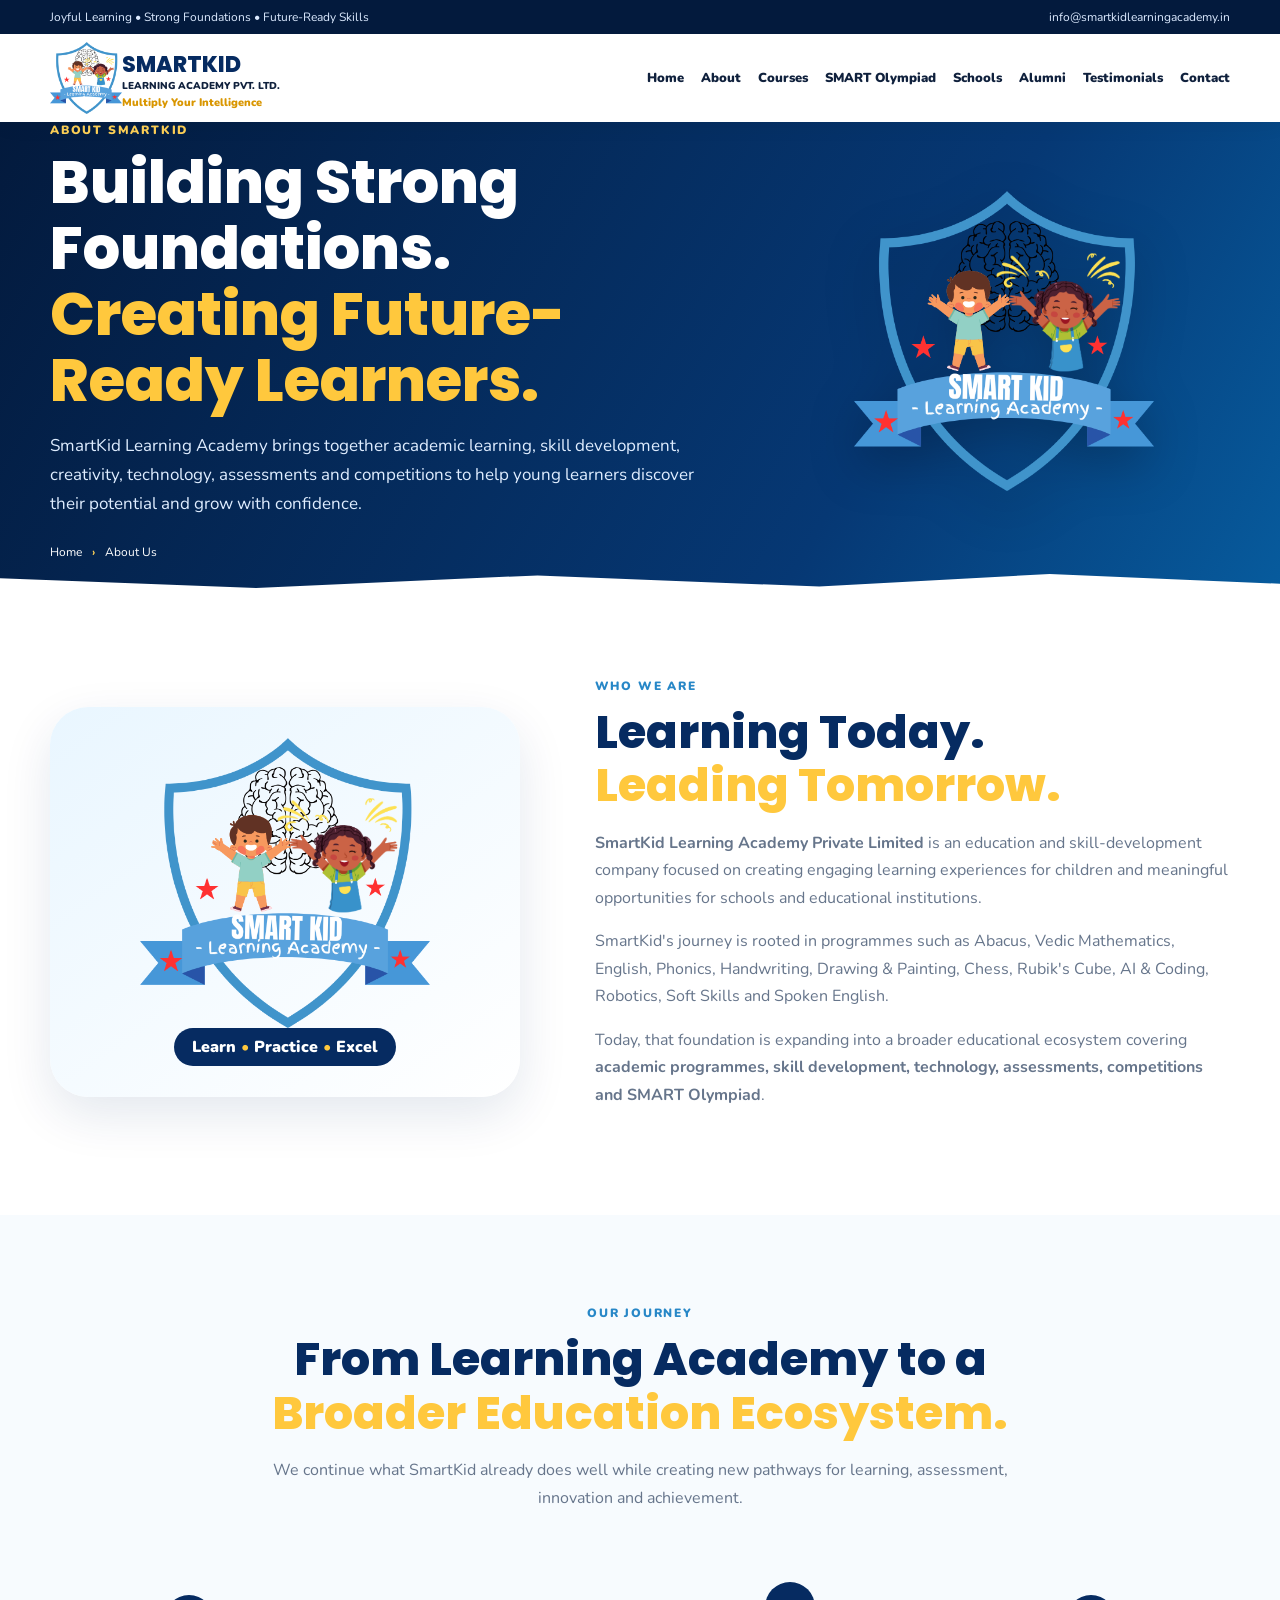
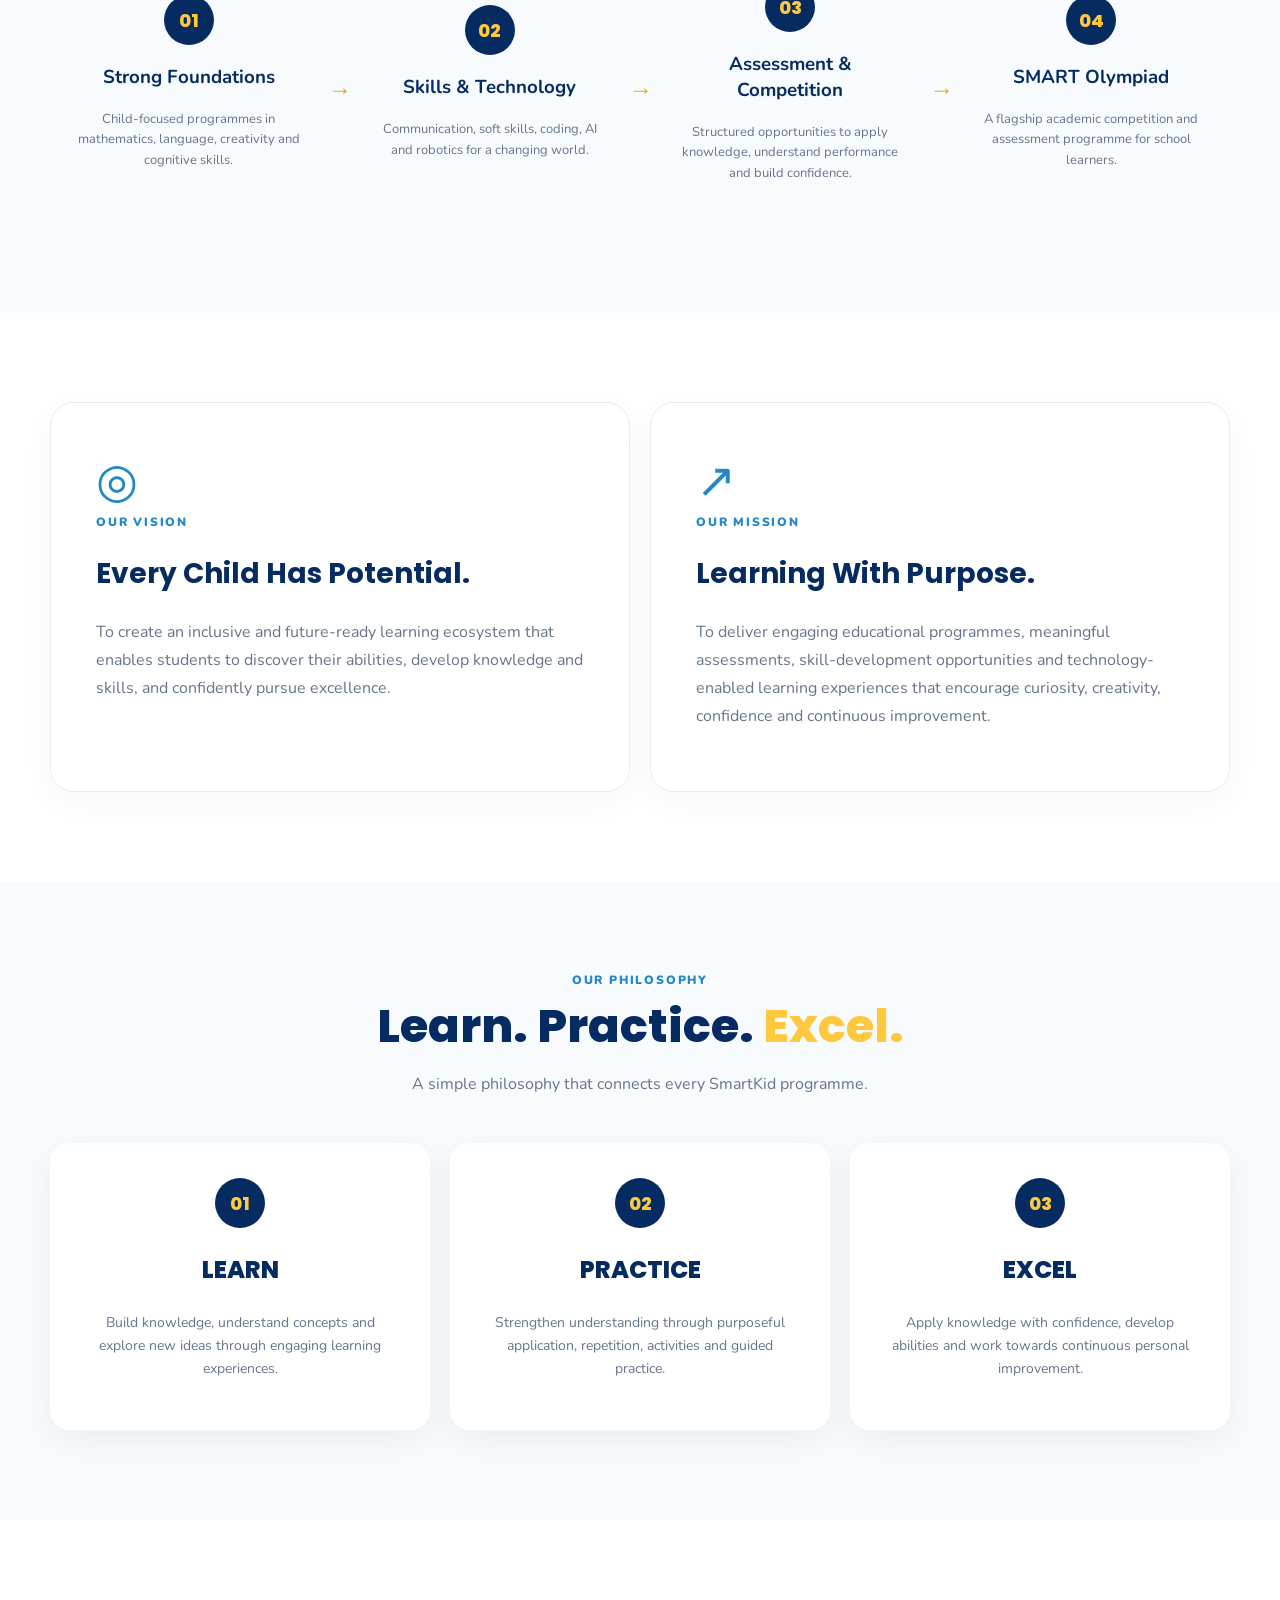
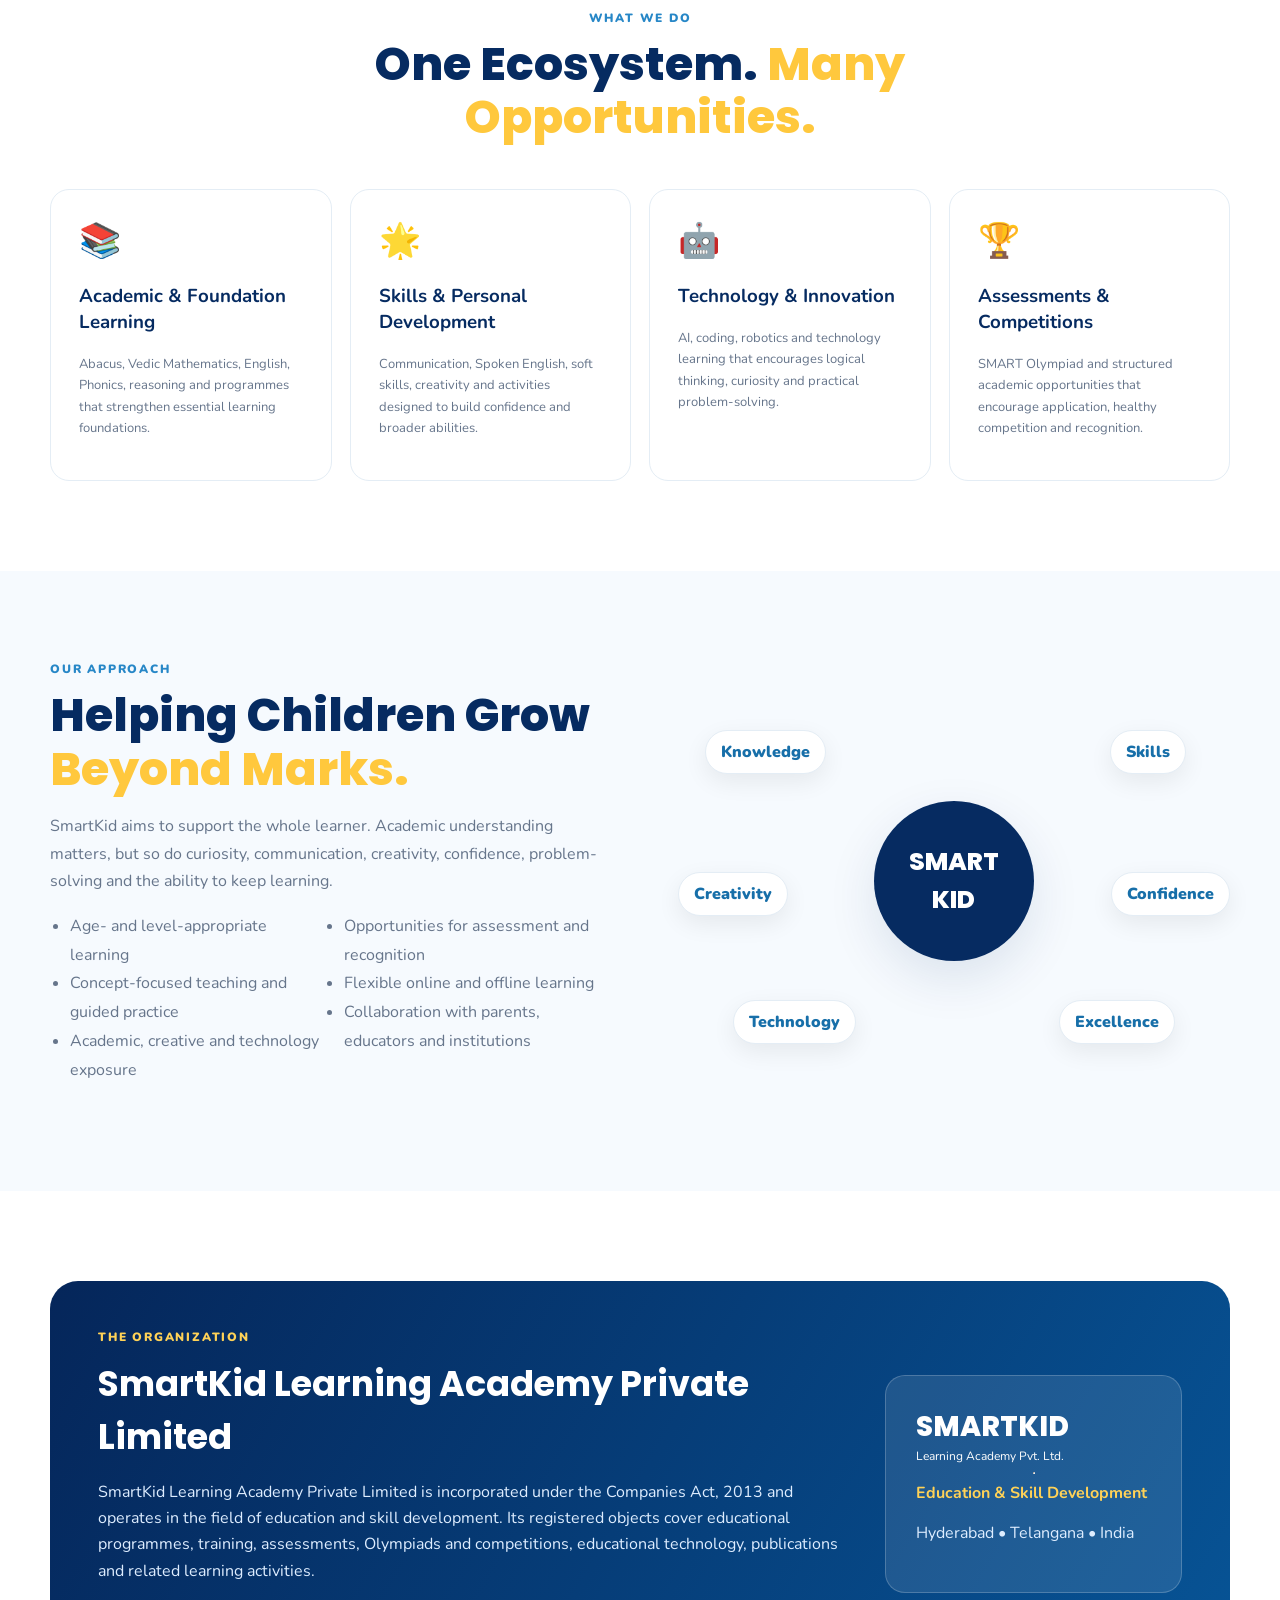
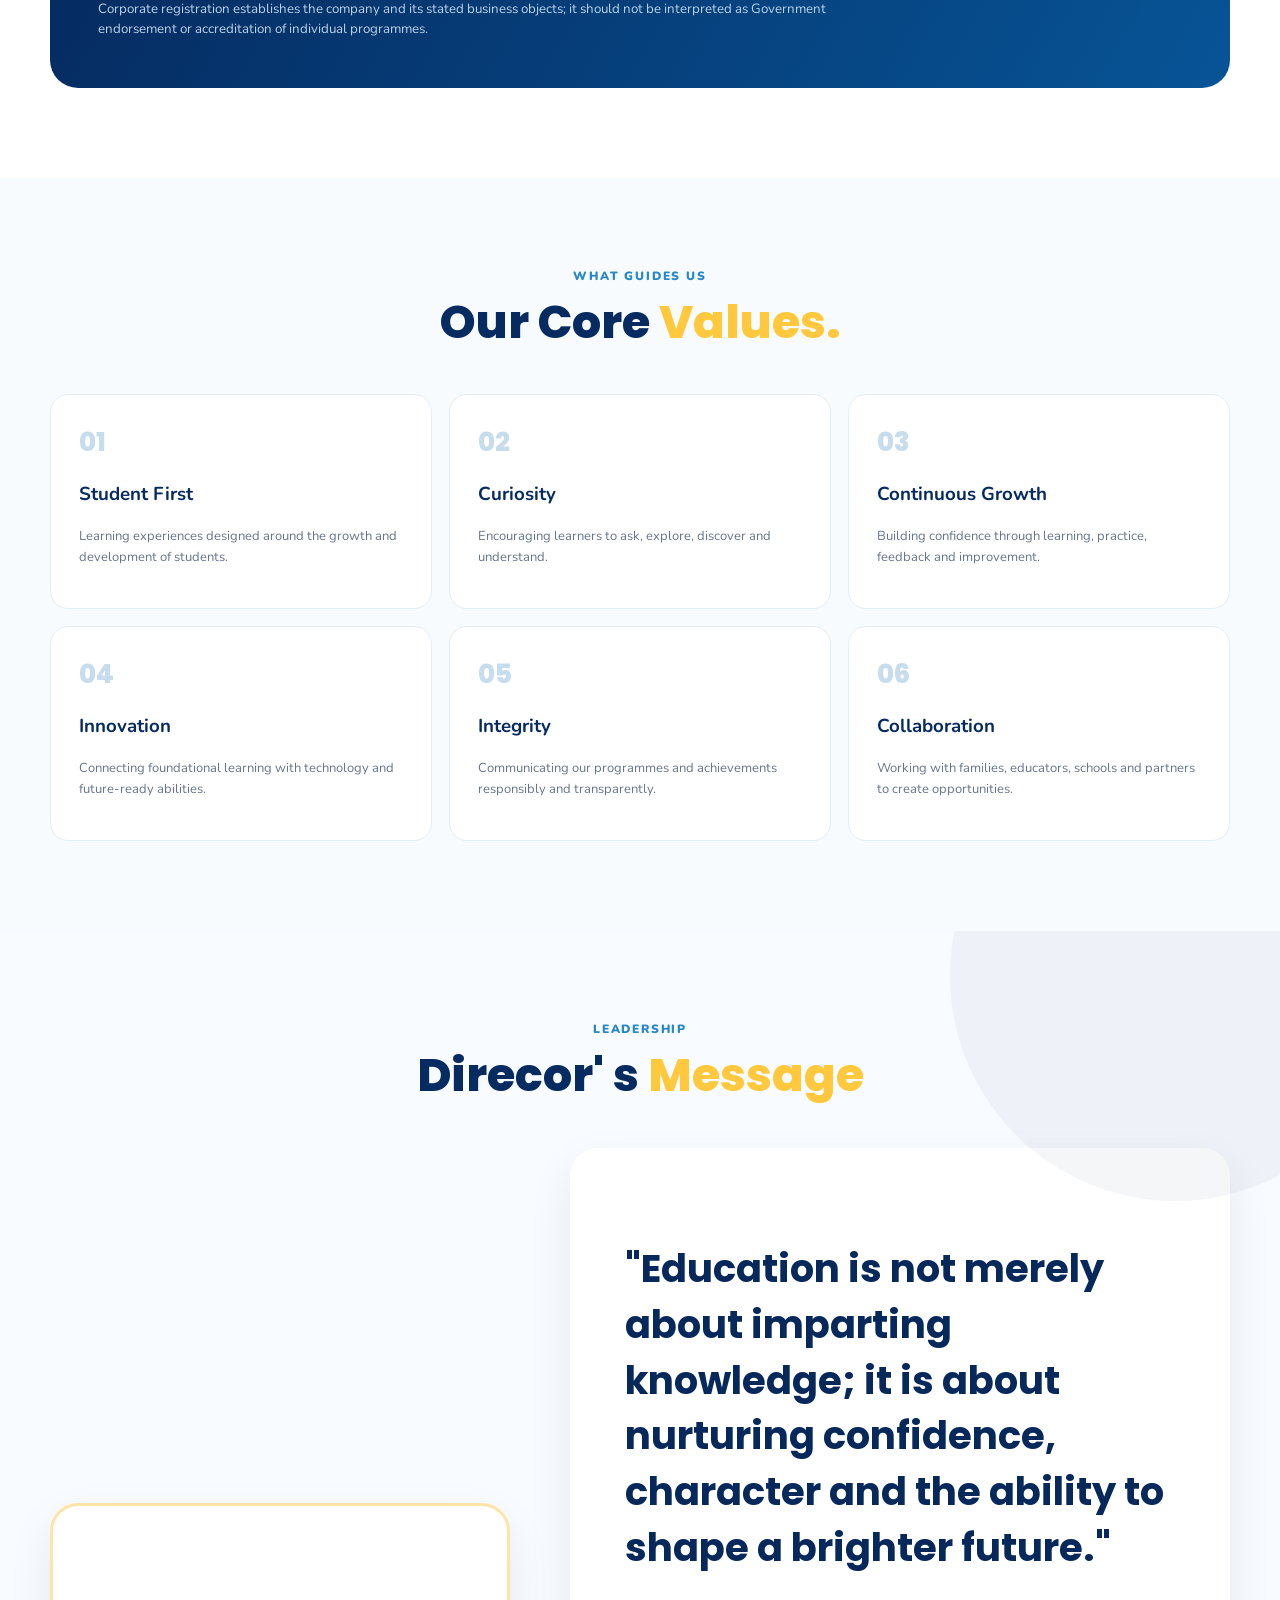
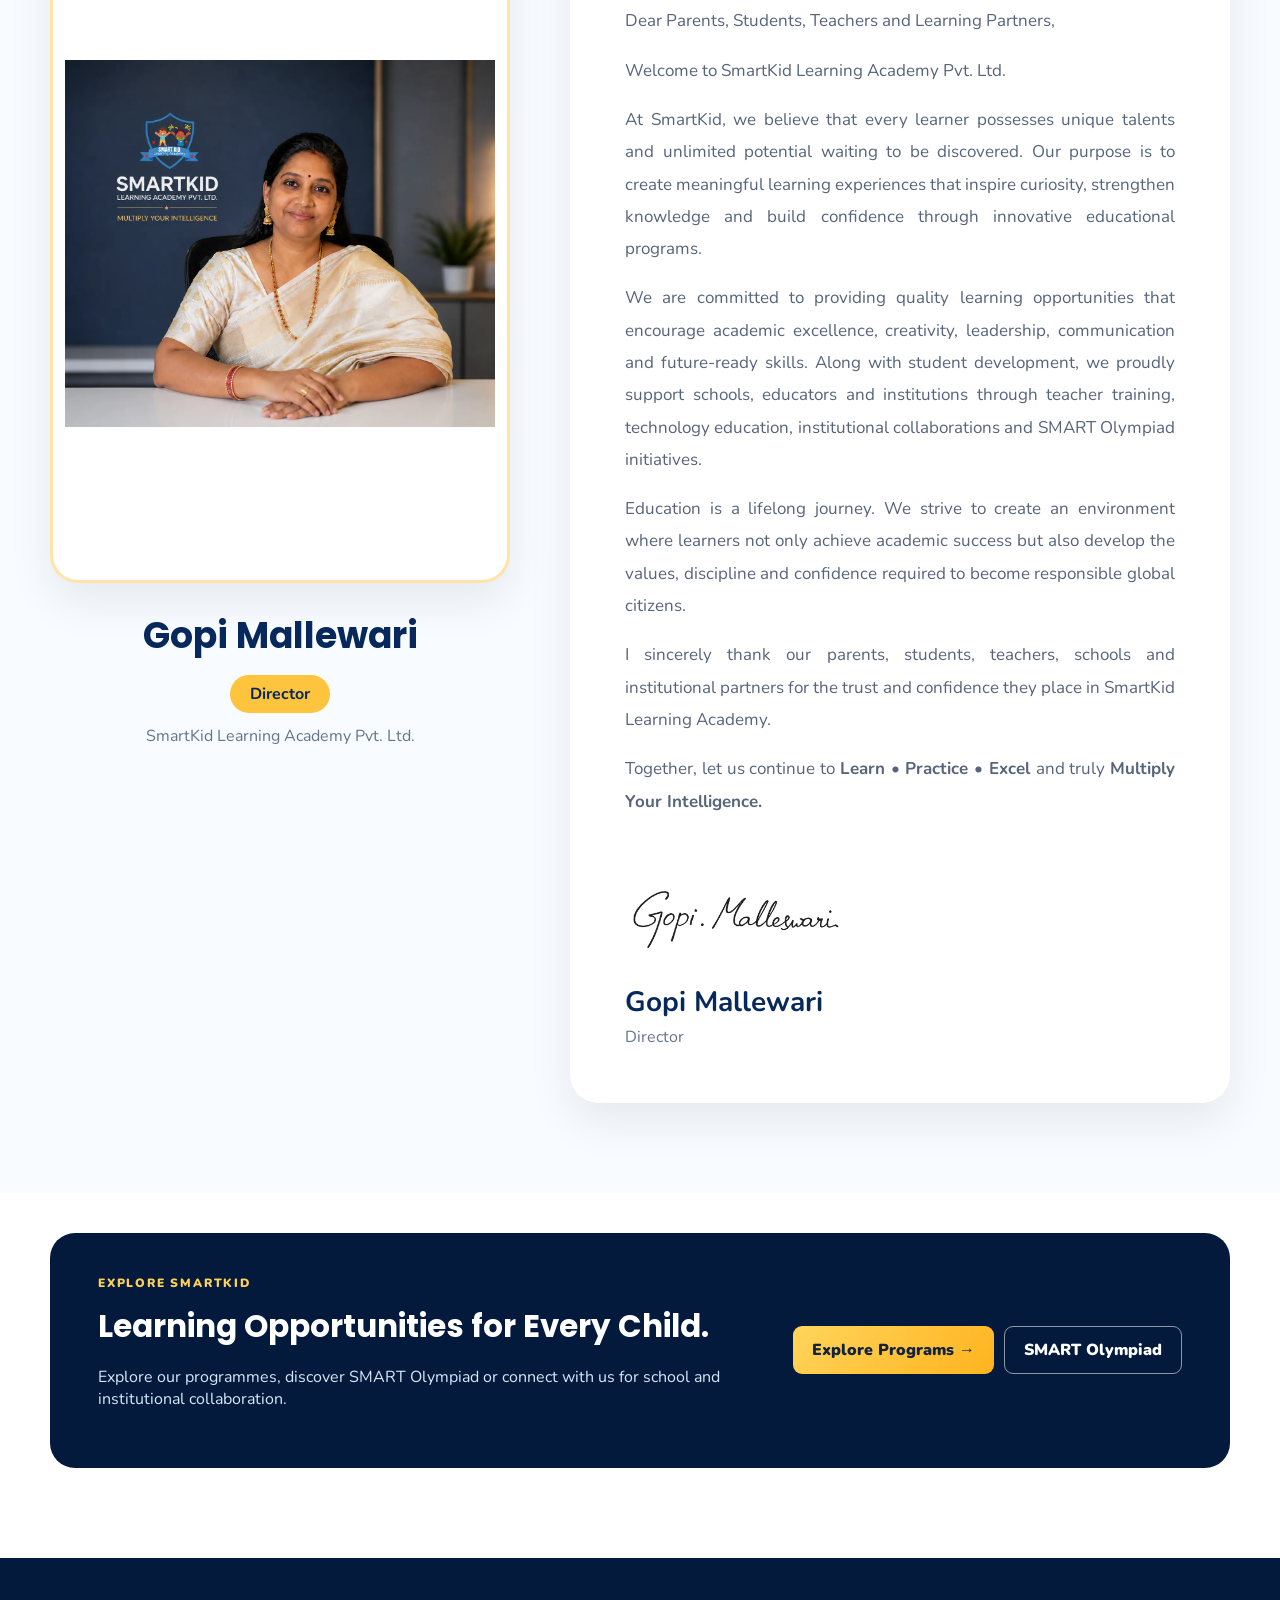
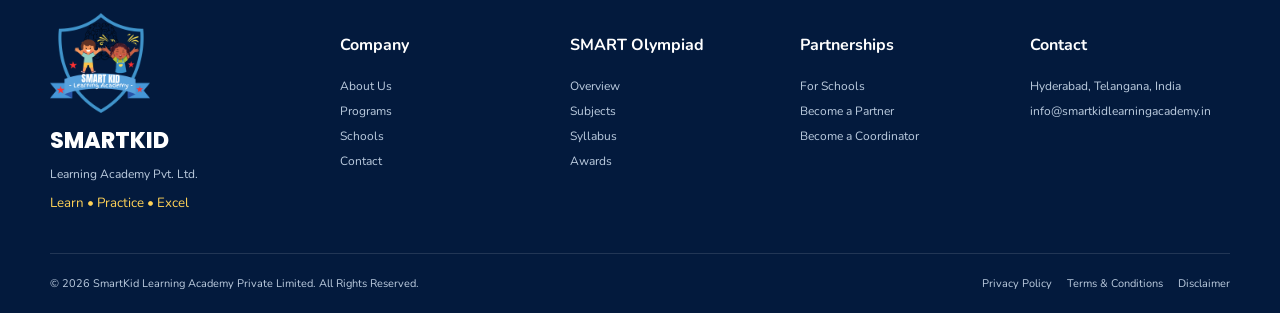
==== about.html @ 6c16cef6 "Initial website upload" ====
<!DOCTYPE html>
<html lang="en">

<head>
    <meta charset="UTF-8">
    <meta name="viewport" content="width=device-width,initial-scale=1.0">
    <meta name="description"
        content="About SmartKid Learning Academy Private Limited - education, skill development, technology, assessments and competitions.">
    <title>About Us | SmartKid Learning Academy</title>
    <link rel="preconnect" href="https://fonts.googleapis.com">
    <link rel="preconnect" href="https://fonts.gstatic.com" crossorigin>
    <link
        href="https://fonts.googleapis.com/css2?family=Nunito:wght@400;600;700;800;900&family=Poppins:wght@500;600;700;800&display=swap"
        rel="stylesheet">
    <link rel="stylesheet" href="about.css">
</head>

<body>
    <header>
        <div class="topbar">
            <div class="container top-inner"><span>Joyful Learning • Strong Foundations • Future-Ready Skills</span><a
                    href="mailto:info@smartkidlearningacademy.in">info@smartkidlearningacademy.in</a></div>
        </div>
        <nav class="container navbar">
            <a class="brand" href="index.html"><img src="assets/smartkid-logo.png" alt="SmartKid Learning Academy">
                <div><b>SMARTKID</b><span>Learning Academy Pvt. Ltd.</span><small>Multiply Your Intelligence</small></div>
            </a>
            <button class="menu" aria-label="Menu"><span></span><span></span><span></span></button>
            <div class="navbox">
                <!-- <div class="links"><a href="index.html">Home</a><a class="active" href="about.html">About</a><a
                        href="#">Courses</a><a href="#">SMART Olympiad</a><a href="#">Schools</a><a
                        href="#">Partners</a><a href="#">Resources</a><a href="#">Contact</a></div><a
                    class="btn outline" href="#">Book Free Demo</a>
            </div> -->
            <div class="links">
                    <a href="index.html">Home</a>
                    <a href="about.html">About</a> 
                    <a href="courses.html">Courses</a>
                    <a href="smart-olympiad.html">SMART Olympiad</a>
                    <a href="schools.html">Schools</a>
                    <a href="alumni.html">Alumni</a>
                    <a href="gallery-testimonials.html">Testimonials</a>
                    <a href="contact.html">Contact</a></div>
                    <!-- <a class="btn outline" href="#demo">Book Free Demo</a> -->
            </div>
        </nav>
    </header>

    <main>
        <section class="page-hero">
            <div class="container hero-grid">
                <div class="reveal">
                    <div class="kicker">ABOUT SMARTKID</div>
                    <h1>Building Strong Foundations.<br><span>Creating Future-Ready Learners.</span></h1>
                    <p>SmartKid Learning Academy brings together academic learning, skill development, creativity,
                        technology, assessments and competitions to help young learners discover their potential and
                        grow with confidence.</p>
                    <div class="crumb"><a href="index.html">Home</a><b>›</b><span>About Us</span></div>
                </div>
                <div class="hero-logo reveal"><img src="assets/smartkid-logo.png" alt="SmartKid Learning Academy logo">
                </div>
            </div>
            <div class="wave"></div>
        </section>

        <section class="section intro">
            <div class="container split">
                <div class="logo-stage reveal"><img src="assets/smartkid-logo.png" alt="">
                    <div class="motto">Learn <b>•</b> Practice <b>•</b> Excel</div>
                </div>
                <div class="copy reveal">
                    <div class="label">WHO WE ARE</div>
                    <h2>Learning Today.<br><span>Leading Tomorrow.</span></h2>
                    <p><strong>SmartKid Learning Academy Private Limited</strong> is an education and skill-development
                        company focused on creating engaging learning experiences for children and meaningful
                        opportunities for schools and educational institutions.</p>
                    <p>SmartKid's journey is rooted in programmes such as Abacus, Vedic Mathematics, English, Phonics,
                        Handwriting, Drawing & Painting, Chess, Rubik's Cube, AI & Coding, Robotics, Soft Skills and
                        Spoken English.</p>
                    <p>Today, that foundation is expanding into a broader educational ecosystem covering
                        <strong>academic programmes, skill development, technology, assessments, competitions and SMART
                            Olympiad</strong>.
                    </p>
                </div>
            </div>
        </section>

        <section class="section story">
            <div class="container">
                <div class="heading reveal">
                    <div class="label">OUR JOURNEY</div>
                    <h2>From Learning Academy to a <span>Broader Education Ecosystem.</span></h2>
                    <p>We continue what SmartKid already does well while creating new pathways for learning, assessment,
                        innovation and achievement.</p>
                </div>
                <div class="journey reveal">
                    <div><b>01</b>
                        <h3>Strong Foundations</h3>
                        <p>Child-focused programmes in mathematics, language, creativity and cognitive skills.</p>
                    </div><i>→</i>
                    <div><b>02</b>
                        <h3>Skills & Technology</h3>
                        <p>Communication, soft skills, coding, AI and robotics for a changing world.</p>
                    </div><i>→</i>
                    <div><b>03</b>
                        <h3>Assessment & Competition</h3>
                        <p>Structured opportunities to apply knowledge, understand performance and build confidence.</p>
                    </div><i>→</i>
                    <div><b>04</b>
                        <h3>SMART Olympiad</h3>
                        <p>A flagship academic competition and assessment programme for school learners.</p>
                    </div>
                </div>
            </div>
        </section>

        <section class="section vision">
            <div class="container vision-grid">
                <article class="reveal">
                    <div class="bigicon">◎</div>
                    <div class="label">OUR VISION</div>
                    <h2>Every Child Has Potential.</h2>
                    <p>To create an inclusive and future-ready learning ecosystem that enables students to discover
                        their abilities, develop knowledge and skills, and confidently pursue excellence.</p>
                </article>
                <article class="reveal">
                    <div class="bigicon">↗</div>
                    <div class="label">OUR MISSION</div>
                    <h2>Learning With Purpose.</h2>
                    <p>To deliver engaging educational programmes, meaningful assessments, skill-development
                        opportunities and technology-enabled learning experiences that encourage curiosity, creativity,
                        confidence and continuous improvement.</p>
                </article>
            </div>
        </section>

        <section class="section philosophy">
            <div class="container">
                <div class="heading reveal">
                    <div class="label">OUR PHILOSOPHY</div>
                    <h2>Learn. Practice. <span>Excel.</span></h2>
                    <p>A simple philosophy that connects every SmartKid programme.</p>
                </div>
                <div class="philo-grid">
                    <article class="reveal">
                        <div>01</div>
                        <h3>LEARN</h3>
                        <p>Build knowledge, understand concepts and explore new ideas through engaging learning
                            experiences.</p>
                    </article>
                    <article class="reveal">
                        <div>02</div>
                        <h3>PRACTICE</h3>
                        <p>Strengthen understanding through purposeful application, repetition, activities and guided
                            practice.</p>
                    </article>
                    <article class="reveal">
                        <div>03</div>
                        <h3>EXCEL</h3>
                        <p>Apply knowledge with confidence, develop abilities and work towards continuous personal
                            improvement.</p>
                    </article>
                </div>
            </div>
        </section>

        <section class="section what">
            <div class="container">
                <div class="heading reveal">
                    <div class="label">WHAT WE DO</div>
                    <h2>One Ecosystem. <span>Many Opportunities.</span></h2>
                </div>
                <div class="what-grid">
                    <article class="reveal"><span>📚</span>
                        <h3>Academic & Foundation Learning</h3>
                        <p>Abacus, Vedic Mathematics, English, Phonics, reasoning and programmes that strengthen
                            essential learning foundations.</p>
                    </article>
                    <article class="reveal"><span>🌟</span>
                        <h3>Skills & Personal Development</h3>
                        <p>Communication, Spoken English, soft skills, creativity and activities designed to build
                            confidence and broader abilities.</p>
                    </article>
                    <article class="reveal"><span>🤖</span>
                        <h3>Technology & Innovation</h3>
                        <p>AI, coding, robotics and technology learning that encourages logical thinking, curiosity and
                            practical problem-solving.</p>
                    </article>
                    <article class="reveal"><span>🏆</span>
                        <h3>Assessments & Competitions</h3>
                        <p>SMART Olympiad and structured academic opportunities that encourage application, healthy
                            competition and recognition.</p>
                    </article>
                </div>
            </div>
        </section>

        <section class="section approach">
            <div class="container approach-grid">
                <div class="reveal">
                    <div class="label">OUR APPROACH</div>
                    <h2>Helping Children Grow <span>Beyond Marks.</span></h2>
                    <p>SmartKid aims to support the whole learner. Academic understanding matters, but so do curiosity,
                        communication, creativity, confidence, problem-solving and the ability to keep learning.</p>
                    <ul>
                        <li>Age- and level-appropriate learning</li>
                        <li>Concept-focused teaching and guided practice</li>
                        <li>Academic, creative and technology exposure</li>
                        <li>Opportunities for assessment and recognition</li>
                        <li>Flexible online and offline learning</li>
                        <li>Collaboration with parents, educators and institutions</li>
                    </ul>
                </div>
                <div class="approach-art reveal">
                    <div class="center-circle">SMART<br>KID</div><span class="a1">Knowledge</span><span
                        class="a2">Skills</span><span class="a3">Creativity</span><span
                        class="a4">Confidence</span><span class="a5">Technology</span><span class="a6">Excellence</span>
                </div>
            </div>
        </section>

        <section class="section company">
            <div class="container company-box reveal">
                <div>
                    <div class="label yellow">THE ORGANIZATION</div>
                    <h2>SmartKid Learning Academy Private Limited</h2>
                    <p>SmartKid Learning Academy Private Limited is incorporated under the Companies Act, 2013 and
                        operates in the field of education and skill development. Its registered objects cover
                        educational programmes, training, assessments, Olympiads and competitions, educational
                        technology, publications and related learning activities.</p><small>Corporate registration
                        establishes the company and its stated business objects; it should not be interpreted as
                        Government endorsement or accreditation of individual programmes.</small>
                </div>
                <div class="company-card"><b>SMARTKID</b><span>Learning Academy Pvt. Ltd.</span>
                    <hr><strong>Education & Skill Development</strong>
                    <p>Hyderabad • Telangana • India</p>
                </div>
            </div>
        </section>

        <section class="section values-section">
            <div class="container">
                <div class="heading reveal">
                    <div class="label">WHAT GUIDES US</div>
                    <h2>Our Core <span>Values.</span></h2>
                </div>
                <div class="value-grid">
                    <div class="reveal"><b>01</b>
                        <h3>Student First</h3>
                        <p>Learning experiences designed around the growth and development of students.</p>
                    </div>
                    <div class="reveal"><b>02</b>
                        <h3>Curiosity</h3>
                        <p>Encouraging learners to ask, explore, discover and understand.</p>
                    </div>
                    <div class="reveal"><b>03</b>
                        <h3>Continuous Growth</h3>
                        <p>Building confidence through learning, practice, feedback and improvement.</p>
                    </div>
                    <div class="reveal"><b>04</b>
                        <h3>Innovation</h3>
                        <p>Connecting foundational learning with technology and future-ready abilities.</p>
                    </div>
                    <div class="reveal"><b>05</b>
                        <h3>Integrity</h3>
                        <p>Communicating our programmes and achievements responsibly and transparently.</p>
                    </div>
                    <div class="reveal"><b>06</b>
                        <h3>Collaboration</h3>
                        <p>Working with families, educators, schools and partners to create opportunities.</p>
                    </div>
                </div>
            </div>
        </section>


        <section class="director-section">

        <div class="container">

            <!-- <div class="section-heading">

                <span>LEADERSHIP</span>

                <h2>Director's Message</h2>

            </div> -->
                <div class="heading reveal">
                    <div class="label">LEADERSHIP</div>
                    <h2>Direcor' s <span>Message</span></h2>
                </div>

            <div class="director-wrapper">

                <!-- Left -->

                <div class="director-image">

                    <div class="image-card">

                        <img src="assets/director.webp" alt="Gopi Mallewari - Director">

                    </div>

                    <div class="director-info">

                        <h3>Gopi Mallewari</h3>

                        <span>Director</span>

                        <p>SmartKid Learning Academy Pvt. Ltd.</p>

                    </div>

                </div>

                <!-- Right -->

                <div class="director-message">

                    <i class="fa-solid fa-quote-left quote"></i>

                    <h3>

                        "Education is not merely about imparting knowledge; it is about nurturing confidence, character
                        and the ability to shape a brighter future."

                    </h3>

                    <p>

                        Dear Parents, Students, Teachers and Learning Partners,

                    </p>

                    <p>

                        Welcome to SmartKid Learning Academy Pvt. Ltd.

                    </p>

                    <p>

                        At SmartKid, we believe that every learner possesses unique
                        talents and unlimited potential waiting to be discovered.
                        Our purpose is to create meaningful learning experiences
                        that inspire curiosity, strengthen knowledge and build
                        confidence through innovative educational programs.

                    </p>

                    <p>

                        We are committed to providing quality learning opportunities
                        that encourage academic excellence, creativity, leadership,
                        communication and future-ready skills. Along with student
                        development, we proudly support schools, educators and
                        institutions through teacher training, technology education,
                        institutional collaborations and SMART Olympiad initiatives.

                    </p>

                    <p>

                        Education is a lifelong journey. We strive to create an
                        environment where learners not only achieve academic success
                        but also develop the values, discipline and confidence
                        required to become responsible global citizens.

                    </p>

                    <p>

                        I sincerely thank our parents, students, teachers, schools
                        and institutional partners for the trust and confidence they
                        place in SmartKid Learning Academy.

                    </p>

                    <p>

                        Together, let us continue to

                        <strong>

                            Learn • Practice • Excel

                        </strong>

                        and truly

                        <strong>

                            Multiply Your Intelligence.

                        </strong>

                    </p>

                    <div class="signature">

                        <img src="assets/director-signature.png" alt="Director Signature">

                    </div>

                    <h4>

                        Gopi Mallewari

                    </h4>

                    <span>

                        Director

                    </span>

                </div>

            </div>

        </div>

    </section>


        <section class="cta">
            <div class="container cta-box reveal">
                <div>
                    <div class="label yellow">EXPLORE SMARTKID</div>
                    <h2>Learning Opportunities for Every Child.</h2>
                    <p>Explore our programmes, discover SMART Olympiad or connect with us for school and institutional
                        collaboration.</p>
                </div>
                <div><a class="btn gold" href="#">Explore Programs →</a><a class="btn ghost" href="#">SMART Olympiad</a>
                </div>
            </div>
        </section>
    </main>

    <footer>
        <div class="container footer-grid">
            <div class="footbrand"><img src="assets/smartkid-logo.png" alt="">
                <h3>SMARTKID</h3>
                <p>Learning Academy Pvt. Ltd.</p><small>Learn • Practice • Excel</small>
            </div>
            <div>
                <h4>Company</h4><a href="about.html">About Us</a><a href="#">Programs</a><a href="#">Schools</a><a
                    href="#">Contact</a>
            </div>
            <div>
                <h4>SMART Olympiad</h4><a href="#">Overview</a><a href="#">Subjects</a><a href="#">Syllabus</a><a
                    href="#">Awards</a>
            </div>
            <div>
                <h4>Partnerships</h4><a href="#">For Schools</a><a href="#">Become a Partner</a><a href="#">Become a
                    Coordinator</a>
            </div>
            <div>
                <h4>Contact</h4>
                <p>Hyderabad, Telangana, India</p><a
                    href="mailto:info@smartkidlearningacademy.in">info@smartkidlearningacademy.in</a>
            </div>
        </div>
        <div class="container bottom">© 2026 SmartKid Learning Academy Private Limited. All Rights Reserved.<div><a
                    href="#">Privacy Policy</a><a href="#">Terms & Conditions</a><a href="#">Disclaimer</a></div>
        </div>
    </footer>
    <script src="about.js"></script>
</body>

</html>
---- about.css ----
:root {
    --navy: #062b61;
    --dark: #031a3d;
    --blue: #3296d5;
    --sky: #eef8ff;
    --gold: #ffc83d;
    --text: #10213d;
    --muted: #66758b;
    --line: #e4edf5;
    --shadow: 0 18px 50px rgba(6, 43, 97, .11)
}

* {
    box-sizing: border-box
}

html {
    scroll-behavior: smooth
}

body {
    margin: 0;
    font-family: Nunito, Arial, sans-serif;
    color: var(--text)
}

a {
    text-decoration: none;
    color: inherit
}

.container {
    width: min(1180px, calc(100% - 40px));
    margin: auto
}

.topbar {
    background: var(--dark);
    color: #dceaff;
    font-size: 12px
}

.top-inner {
    height: 34px;
    display: flex;
    justify-content: space-between;
    align-items: center
}

header {
    position: sticky;
    top: 0;
    z-index: 50;
    background: #fff;
    box-shadow: 0 3px 20px rgba(0, 0, 0, .06)
}

.navbar {
    height: 88px;
    display: flex;
    align-items: center;
    justify-content: space-between;
    gap: 18px
}

.brand {
    display: flex;
    align-items: center
}

.brand img {
    width: 72px;
    height: 72px;
    object-fit: contain
}

.brand>div {
    display: flex;
    flex-direction: column;
    line-height: 1
}

.brand b {
    font: 800 22px Poppins;
    color: var(--navy)
}

.brand span {
    font-size: 10px;
    font-weight: 900;
    text-transform: uppercase
}

.brand small {
    font-size: 11px;
    color: #d99600;
    font-weight: 900;
    margin-top: 6px
}

.navbox {
    display: flex;
    align-items: center;
    gap: 16px
}

.links {
    display: flex;
    gap: 17px
}

.links a {
    font-size: 13px;
    font-weight: 900
}

.links .active,
.links a:hover {
    color: #2486c7
}

.btn {
    display: inline-flex;
    padding: 12px 19px;
    border-radius: 9px;
    font-weight: 900;
    align-items: center;
    justify-content: center
}

.outline {
    border: 2px solid var(--navy);
    font-size: 12px;
    padding: 9px 14px
}

.gold {
    background: linear-gradient(135deg, #ffd55b, #ffb31e);
    color: #13233c
}

.ghost {
    border: 1px solid rgba(255, 255, 255, .55);
    color: #fff
}

.menu {
    display: none;
    background: none;
    border: 0
}

.menu span {
    display: block;
    width: 25px;
    height: 3px;
    background: var(--navy);
    margin: 4px
}

.page-hero {
    background: linear-gradient(120deg, #031a3d, #063874 68%, #075b9d);
    color: #fff;
    position: relative
}

.hero-grid {
    min-height: 430px;
    display: grid;
    grid-template-columns: 1.2fr .8fr;
    align-items: center;
    gap: 50px
}

.kicker,
.label {
    font-size: 12px;
    font-weight: 900;
    letter-spacing: 1.8px;
    color: #2787c7;
    margin-bottom: 12px
}

.kicker,
.yellow {
    color: #ffd257
}

.page-hero h1 {
    font: 800 clamp(39px, 5vw, 59px)/1.12 Poppins;
    margin: 0 0 18px
}

.page-hero h1 span,
.copy h2 span,
.heading h2 span,
.approach-grid h2 span {
    color: var(--gold)
}

.page-hero p {
    font-size: 17px;
    line-height: 1.7;
    color: #dfedff;
    max-width: 760px
}

.crumb {
    display: flex;
    gap: 10px;
    margin-top: 25px;
    font-size: 12px
}

.crumb b {
    color: #ffd257
}

.hero-logo {
    display: grid;
    place-items: center
}

.hero-logo img {
    width: 300px;
    filter: drop-shadow(0 15px 25px rgba(0, 0, 0, .25))
}

.wave {
    height: 28px;
    background: #fff;
    clip-path: polygon(0 65%, 20% 100%, 42% 55%, 64% 95%, 82% 50%, 100% 85%, 100% 100%, 0 100%)
}

.section {
    padding: 90px 0
}

.split {
    display: grid;
    grid-template-columns: .85fr 1.15fr;
    gap: 75px;
    align-items: center
}

.logo-stage {
    min-height: 390px;
    border-radius: 38px;
    background: linear-gradient(145deg, #e9f6ff, #fff);
    box-shadow: var(--shadow);
    display: flex;
    flex-direction: column;
    align-items: center;
    justify-content: center
}

.logo-stage img {
    width: 290px
}

.motto {
    background: var(--navy);
    color: #fff;
    border-radius: 30px;
    padding: 8px 18px;
    font-weight: 900
}

.motto b {
    color: var(--gold)
}

.copy h2,
.heading h2,
.approach-grid h2 {
    font: 800 clamp(32px, 4vw, 46px)/1.16 Poppins;
    color: var(--navy);
    margin: 0 0 17px
}

.copy p,
.heading p,
.approach-grid p {
    color: var(--muted);
    line-height: 1.72
}

.story,
.philosophy,
.values-section {
    background: #f7fbfe
}

.heading {
    text-align: center;
    max-width: 780px;
    margin: 0 auto 45px
}

.journey {
    display: grid;
    grid-template-columns: 1fr auto 1fr auto 1fr auto 1fr;
    align-items: center
}

.journey>div {
    text-align: center;
    padding: 25px
}

.journey b,
.philo-grid article>div {
    display: grid;
    place-items: center;
    width: 50px;
    height: 50px;
    border-radius: 50%;
    background: var(--navy);
    color: var(--gold);
    font: 800 18px Poppins;
    margin: auto
}

.journey h3 {
    color: var(--navy)
}

.journey p {
    font-size: 13px;
    line-height: 1.6;
    color: var(--muted)
}

.journey i {
    color: #e5ac1b;
    font-size: 24px
}

.vision-grid {
    display: grid;
    grid-template-columns: 1fr 1fr;
    gap: 20px
}

.vision article {
    padding: 45px;
    border: 1px solid var(--line);
    border-radius: 24px;
    box-shadow: 0 10px 35px rgba(0, 0, 0, .04)
}

.bigicon {
    font-size: 48px;
    color: #2388c9
}

.vision h2 {
    font: 700 28px Poppins;
    color: var(--navy)
}

.vision p {
    color: var(--muted);
    line-height: 1.75
}

.philo-grid {
    display: grid;
    grid-template-columns: repeat(3, 1fr);
    gap: 20px
}

.philo-grid article {
    text-align: center;
    background: #fff;
    padding: 35px;
    border-radius: 20px;
    box-shadow: 0 10px 35px rgba(0, 0, 0, .05)
}

.philo-grid h3 {
    font: 800 24px Poppins;
    color: var(--navy)
}

.philo-grid p {
    font-size: 14px;
    color: var(--muted);
    line-height: 1.65
}

.what-grid {
    display: grid;
    grid-template-columns: repeat(4, 1fr);
    gap: 18px
}

.what-grid article {
    padding: 28px;
    border: 1px solid var(--line);
    border-radius: 19px
}

.what-grid span {
    font-size: 34px
}

.what-grid h3 {
    color: var(--navy)
}

.what-grid p {
    font-size: 13px;
    line-height: 1.65;
    color: var(--muted)
}

.approach {
    background: #f6fafe
}

.approach-grid {
    display: grid;
    grid-template-columns: 1fr 1fr;
    gap: 75px;
    align-items: center
}

.approach-grid ul {
    columns: 2;
    padding-left: 20px;
    color: var(--muted);
    line-height: 1.8
}

.approach-art {
    height: 430px;
    position: relative
}

.center-circle {
    position: absolute;
    left: 50%;
    top: 50%;
    transform: translate(-50%, -50%);
    width: 160px;
    height: 160px;
    border-radius: 50%;
    background: var(--navy);
    color: #fff;
    display: grid;
    place-items: center;
    text-align: center;
    font: 800 25px Poppins;
    box-shadow: var(--shadow)
}

.approach-art span {
    position: absolute;
    background: #fff;
    border: 1px solid var(--line);
    box-shadow: 0 8px 25px rgba(0, 0, 0, .07);
    padding: 10px 15px;
    border-radius: 25px;
    font-weight: 900;
    color: #176fa9
}

.a1 {
    left: 5%;
    top: 15%
}

.a2 {
    right: 8%;
    top: 15%
}

.a3 {
    left: 0;
    top: 48%
}

.a4 {
    right: 0;
    top: 48%
}

.a5 {
    left: 10%;
    bottom: 12%
}

.a6 {
    right: 10%;
    bottom: 12%
}

.company-box {
    background: linear-gradient(120deg, #05265a, #075496);
    color: #fff;
    border-radius: 28px;
    padding: 48px;
    display: grid;
    grid-template-columns: 1fr .4fr;
    gap: 45px;
    align-items: center
}

.company-box h2 {
    font: 700 35px Poppins;
    margin: 0 0 15px
}

.company-box p {
    color: #deedff;
    line-height: 1.65
}

.company-box small {
    display: block;
    color: #bcd2e9;
    line-height: 1.5
}

.company-card {
    background: rgba(255, 255, 255, .1);
    border: 1px solid rgba(255, 255, 255, .2);
    border-radius: 20px;
    padding: 30px;
    display: flex;
    flex-direction: column
}

.company-card>b {
    font: 800 28px Poppins
}

.company-card span {
    font-size: 12px
}

.company-card strong {
    color: #ffd257
}

.value-grid {
    display: grid;
    grid-template-columns: repeat(3, 1fr);
    gap: 17px
}

.value-grid>div {
    background: #fff;
    border-radius: 18px;
    padding: 28px;
    border: 1px solid var(--line)
}

.value-grid b {
    font: 800 26px Poppins;
    color: #c7dced
}

.value-grid h3 {
    color: var(--navy)
}

.value-grid p {
    font-size: 13px;
    line-height: 1.6;
    color: var(--muted)
}

.cta {
    padding: 40px 0 90px
}

.cta-box {
    background: var(--dark);
    color: #fff;
    border-radius: 25px;
    padding: 42px 48px;
    display: grid;
    grid-template-columns: 1fr auto;
    align-items: center;
    gap: 35px
}

.cta-box h2 {
    font: 700 31px Poppins;
    margin: 0
}

.cta-box p {
    color: #d9e8f8
}

.cta-box>div:last-child {
    display: flex;
    gap: 10px
}

footer {
    background: #031a3d;
    color: #bdcde0;
    padding-top: 55px
}

.footer-grid {
    display: grid;
    grid-template-columns: 1.3fr repeat(4, 1fr);
    gap: 30px
}

.footbrand img {
    width: 100px
}

.footbrand h3 {
    font: 800 22px Poppins;
    color: #fff;
    margin: 5px 0
}

.footbrand p {
    margin: 0
}

.footbrand small {
    color: #ffd257
}

.footer-grid h4 {
    color: #fff
}

.footer-grid a,
.footer-grid p {
    display: block;
    font-size: 12px;
    margin: 9px 0
}

.bottom {
    border-top: 1px solid rgba(255, 255, 255, .12);
    margin-top: 40px;
    padding: 22px 0;
    display: flex;
    justify-content: space-between;
    font-size: 11px
}

.bottom div {
    display: flex;
    gap: 15px
}

.reveal {
    opacity: 0;
    transform: translateY(18px);
    transition: .65s
}

.reveal.visible {
    opacity: 1;
    transform: none
}

@media(max-width:1000px) {
    .links {
        gap: 10px
    }

    .links a {
        font-size: 11px
    }

    .outline {
        display: none
    }

    .what-grid {
        grid-template-columns: 1fr 1fr
    }

    .footer-grid {
        grid-template-columns: 1.3fr 1fr 1fr
    }
}

/* .director-section {

    background: #f8fbff;

    position: relative;

    overflow: hidden;

}

.director-section::before {

    content: "";

    position: absolute;

    top: -180px;

    right: -120px;

    width: 450px;

    height: 450px;

    border-radius: 50%;

    background: rgba(6, 40, 91, .04);

}

.director-wrapper {

    display: grid;

    grid-template-columns: 420px 1fr;

    gap: 70px;

    align-items: center;

}

/*=========================================
DIRECTOR IMAGE
=========================================*/

/* .director-image {

    text-align: center;

}

.image-card {

    background: #fff;

    padding: 15px;

    border-radius: 30px;

    box-shadow: 0 20px 45px rgba(0, 0, 0, .08);

    border: 3px solid rgba(255, 196, 61, .45);

    overflow: hidden;

    transition: .4s;

}

.image-card:hover {

    transform: translateY(-10px);

}

.image-card img {

    border-radius: 20px;

}

.director-info {

    margin-top: 28px;

}

.director-info h3 {

    font-size: 34px;

    color: #06285B;

    margin-bottom: 10px;

    font-weight: 700;

}

.director-info span {

    display: inline-block;

    background: #FFC43D;

    color: #06285B;

    padding: 8px 18px;

    border-radius: 50px;

    font-weight: 600;

    margin-bottom: 12px;

}

.director-info p {

    color: #64748B;

    font-size: 15px;

} */

/*=========================================
MESSAGE CARD
=========================================*/

/* .director-message {

    position: relative;

    background: #fff;

    padding: 60px;

    border-radius: 30px;

    box-shadow: 0 18px 45px rgba(0, 0, 0, .08);

}

.quote {

    position: absolute;

    top: 30px;

    right: 35px;

    font-size: 90px;

    color: rgba(6, 40, 91, .06);

}

.director-message h3 {

    font-size: 30px;

    color: #06285B;

    line-height: 1.5;

    margin-bottom: 35px;

    font-weight: 700;

}

.director-message p {

    margin-bottom: 22px;

    font-size: 16px;

    color: #4B5563;

    text-align: justify;

}

.director-message strong {

    color: #06285B;

}

.signature {

    margin-top: 35px;

    margin-bottom: 10px;

}

.signature img {

    width: 220px;
 
} */

/* .director-message h4 {

    font-size: 28px;

    color: #06285B;

    margin-bottom: 5px;

}

.director-message span {

    color: #64748B;

    font-weight: 500;

} */

/* @media(max-width: 1100px) {
    .director-wrapper {

        grid-template-columns: 1fr;

    }

} */

@media(max-width:800px) {
    .topbar {
        display: none
    }

    .navbar {
        height: 78px
    }

    .brand img {
        width: 60px;
        height: 60px
    }

    .brand b {
        font-size: 18px
    }

    .menu {
        display: block
    }

    .navbox {
        display: none;
        position: absolute;
        top: 78px;
        left: 0;
        right: 0;
        background: #fff;
        padding: 20px 28px;
        box-shadow: 0 15px 30px rgba(0, 0, 0, .12)
    }

    .navbox.open {
        display: block
    }

    .links {
        flex-direction: column
    }

    .links a {
        font-size: 14px
    }

    .hero-grid,
    .split,
    .approach-grid,
    .company-box,
    .cta-box {
        grid-template-columns: 1fr
    }

    .hero-logo {
        display: none
    }

    .journey {
        grid-template-columns: 1fr 1fr
    }

    .journey i {
        display: none
    }

    /* .director-message {

        padding: 35px;

    }

    .director-message h3 {

        font-size: 24px;

    }

    .director-info h3 {

        font-size: 28px;

    } */


    .vision-grid,
    .philo-grid {
        grid-template-columns: 1fr
    }

    .company-card {
        max-width: 400px
    }

    .cta-box>div:last-child {
        flex-wrap: wrap
    }

    .footer-grid {
        grid-template-columns: 1fr 1fr
    }
}

@media(max-width:540px) {
    .container {
        width: calc(100% - 28px)
    }

    .brand span {
        display: none
    }

    .page-hero h1 {
        font-size: 39px
    }

    .section {
        padding: 65px 0
    }

    .logo-stage {
        min-height: 300px
    }

    .logo-stage img {
        width: 240px
    }

    .journey,
    .what-grid,
    .value-grid {
        grid-template-columns: 1fr
    }

    .approach-grid ul {
        columns: 1
    }

    .approach-art {
        height: 370px
    }

    .approach-art span {
        font-size: 11px
    }

    .company-box {
        padding: 32px 24px
    }

    .company-box h2 {
        font-size: 29px
    }

    .cta-box {
        padding: 32px 24px
    }

    .cta-box>div:last-child {
        flex-direction: column
    }

    .footer-grid {
        grid-template-columns: 1fr
    }

    .bottom {
        flex-direction: column;
        gap: 12px
    }

    .bottom div {
        flex-wrap: wrap
    }
}

/*=========================================================
DIRECTOR SECTION
=========================================================*/

.director-section{
    background:#f8fbff;
    position:relative;
    overflow:hidden;
    padding:90px 0;
}

.director-section::before{
    content:"";
    position:absolute;
    top:-180px;
    right:-120px;
    width:450px;
    height:450px;
    border-radius:50%;
    background:rgba(6,40,91,.04);
}

.director-wrapper{
    display:grid;
    grid-template-columns:minmax(320px,460px) 1fr;
    gap:60px;
    align-items:center;
}

/*======================
LEFT SIDE
======================*/

.director-image{
    display:flex;
    flex-direction:column;
    align-items:center;
}

.image-card{
    width:100%;
    height:680px;
    background:#fff;
    border-radius:28px;
    padding:12px;
    border:3px solid rgba(255,196,61,.45);
    overflow:hidden;
    box-shadow:0 18px 45px rgba(0,0,0,.08);
    transition:.35s;
}

.image-card:hover{
    transform:translateY(-8px);
}

.image-card img{
    width:100%;
    height:100%;
    object-fit:contain;
    object-position:center;
    /* display:block; */
    border-radius:20px;
    transition:.4s;
}

.image-card:hover img{
    transform:scale(1.03);
}

.director-info{
    margin-top:25px;
    text-align:center;
}

.director-info h3{
    margin:0;
    font:700 clamp(28px,3vw,36px) Poppins,sans-serif;
    color:#06285B;
}

.director-info span{
    display:inline-block;
    margin:12px 0;
    padding:8px 20px;
    border-radius:50px;
    background:#FFC43D;
    color:#06285B;
    font-weight:700;
}

.director-info p{
    color:#64748B;
    margin:0;
}

/*======================
RIGHT SIDE
======================*/

.director-message{
    background:#fff;
    border-radius:28px;
    padding:55px;
    box-shadow:0 18px 45px rgba(0,0,0,.08);
}

.director-message h3{
    font:700 clamp(28px,3vw,42px)/1.45 Poppins,sans-serif;
    color:#06285B;
    margin-bottom:30px;
}

.director-message p{
    font-size:17px;
    line-height:1.9;
    color:#56657b;
    text-align:justify;
}

.signature{
    margin-top:35px;
}

.signature img{
    width:220px;
    max-width:100%;
}

.director-message h4{
    margin:15px 0 5px;
    color:#06285B;
    font-size:28px;
}

.director-message span{
    color:#64748B;
}

/*=========================================================
LARGE DESKTOP
=========================================================*/

@media (min-width:1600px){

.director-wrapper{

grid-template-columns:520px 1fr;

gap:80px;

}

.image-card{

height:760px;

}

.director-message{

padding:70px;

}

}

/*=========================================================
LAPTOP
=========================================================*/

@media (max-width:1200px){

.director-wrapper{

grid-template-columns:380px 1fr;

gap:40px;

}

.image-card{

height:600px;

}

.director-message{

padding:45px;

}

}

/*=========================================================
TABLET
=========================================================*/

@media (max-width:992px){

.director-wrapper{

grid-template-columns:1fr;

gap:45px;

}

.director-image{

max-width:500px;

margin:auto;

}

.image-card{

height:650px;

}

.director-message{

padding:40px;

}

}

/*=========================================================
MOBILE
=========================================================*/

@media (max-width:768px){

.director-section{

padding:70px 0;

}

.director-image{

max-width:420px;

}

.image-card{

height:520px;

padding:10px;

}

.image-card img{

object-position:center top;

}

.director-message{

padding:30px 24px;

border-radius:22px;

}

.director-message h3{

font-size:30px;

line-height:1.5;

}

.director-message p{

font-size:16px;

line-height:1.8;

text-align:left;

}

.director-info h3{

font-size:30px;

}

}

/*=========================================================
SMALL MOBILE
=========================================================*/

@media (max-width:480px){

.image-card{

height:430px;

}

.director-message{

padding:24px 20px;

}

.director-message h3{

font-size:24px;

}

.director-message p{

font-size:15px;

}

.director-info h3{

font-size:24px;

}

.signature img{

width:170px;

}

}
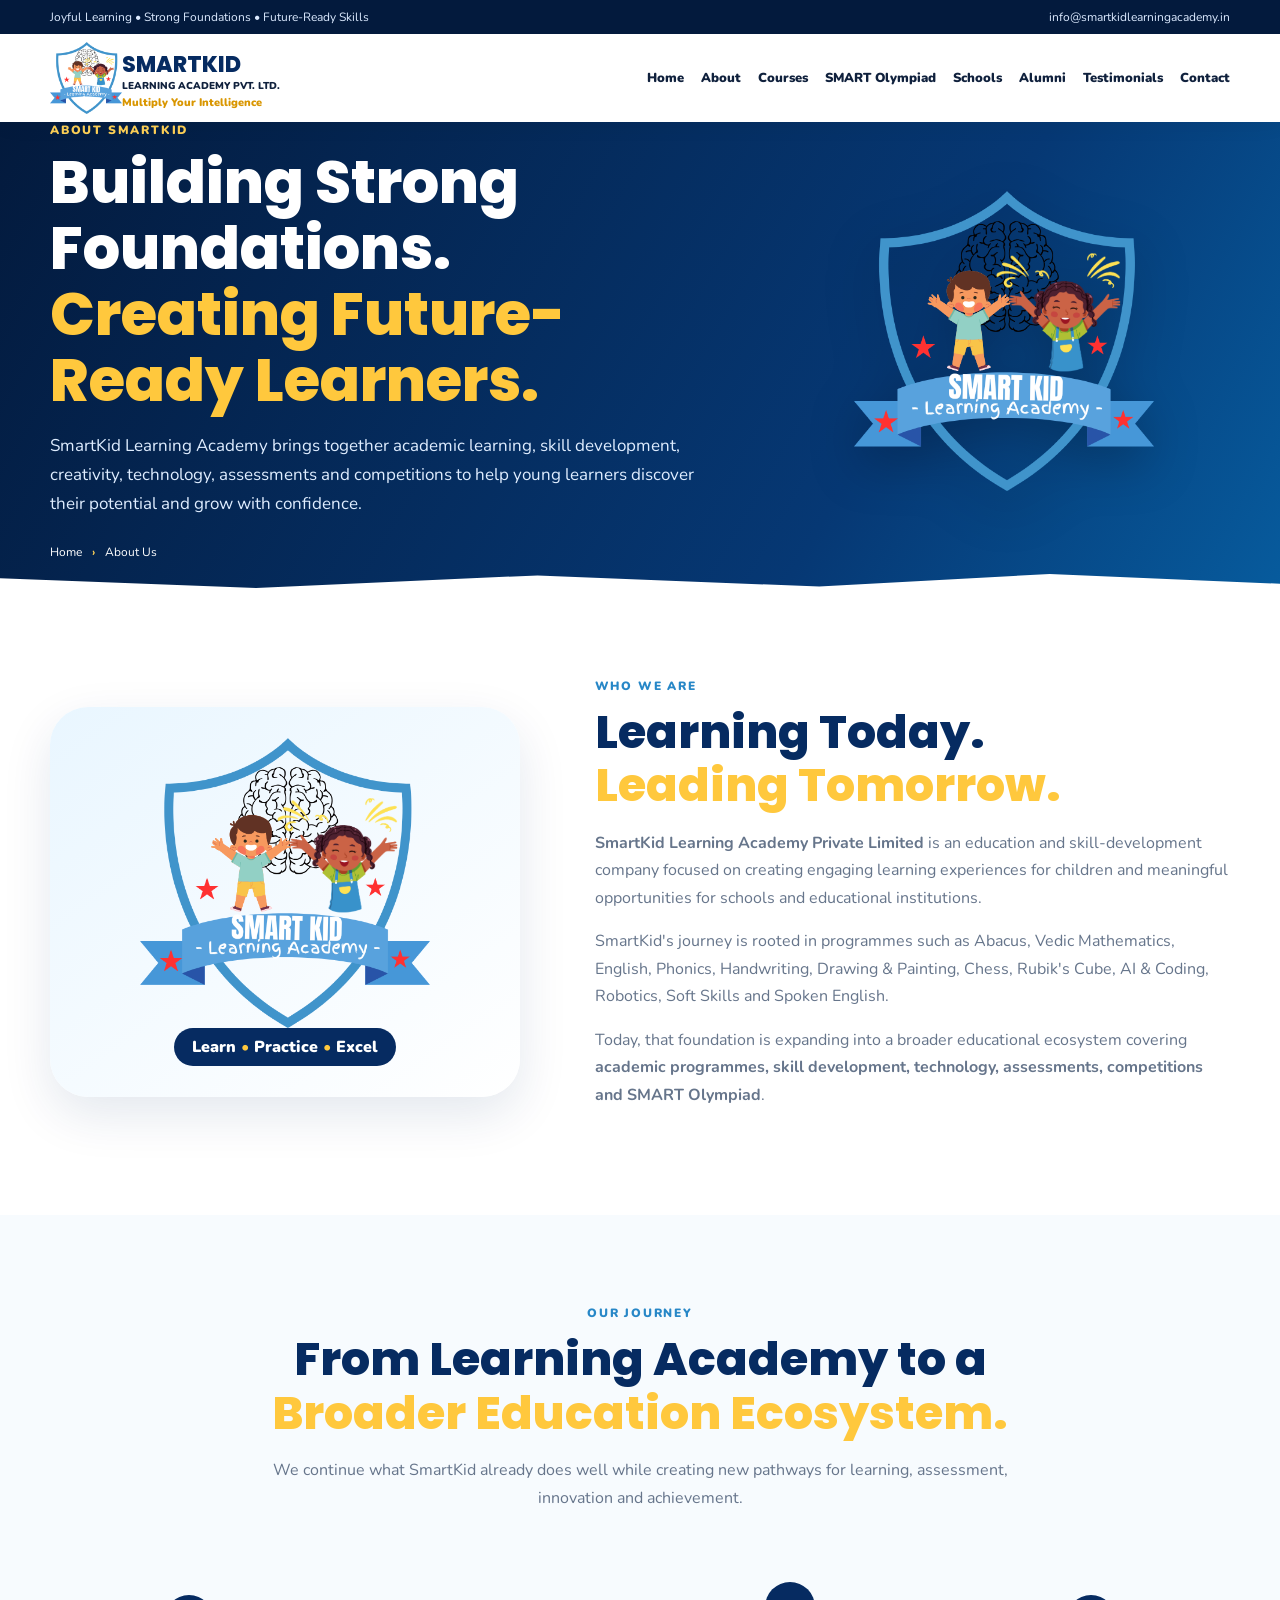
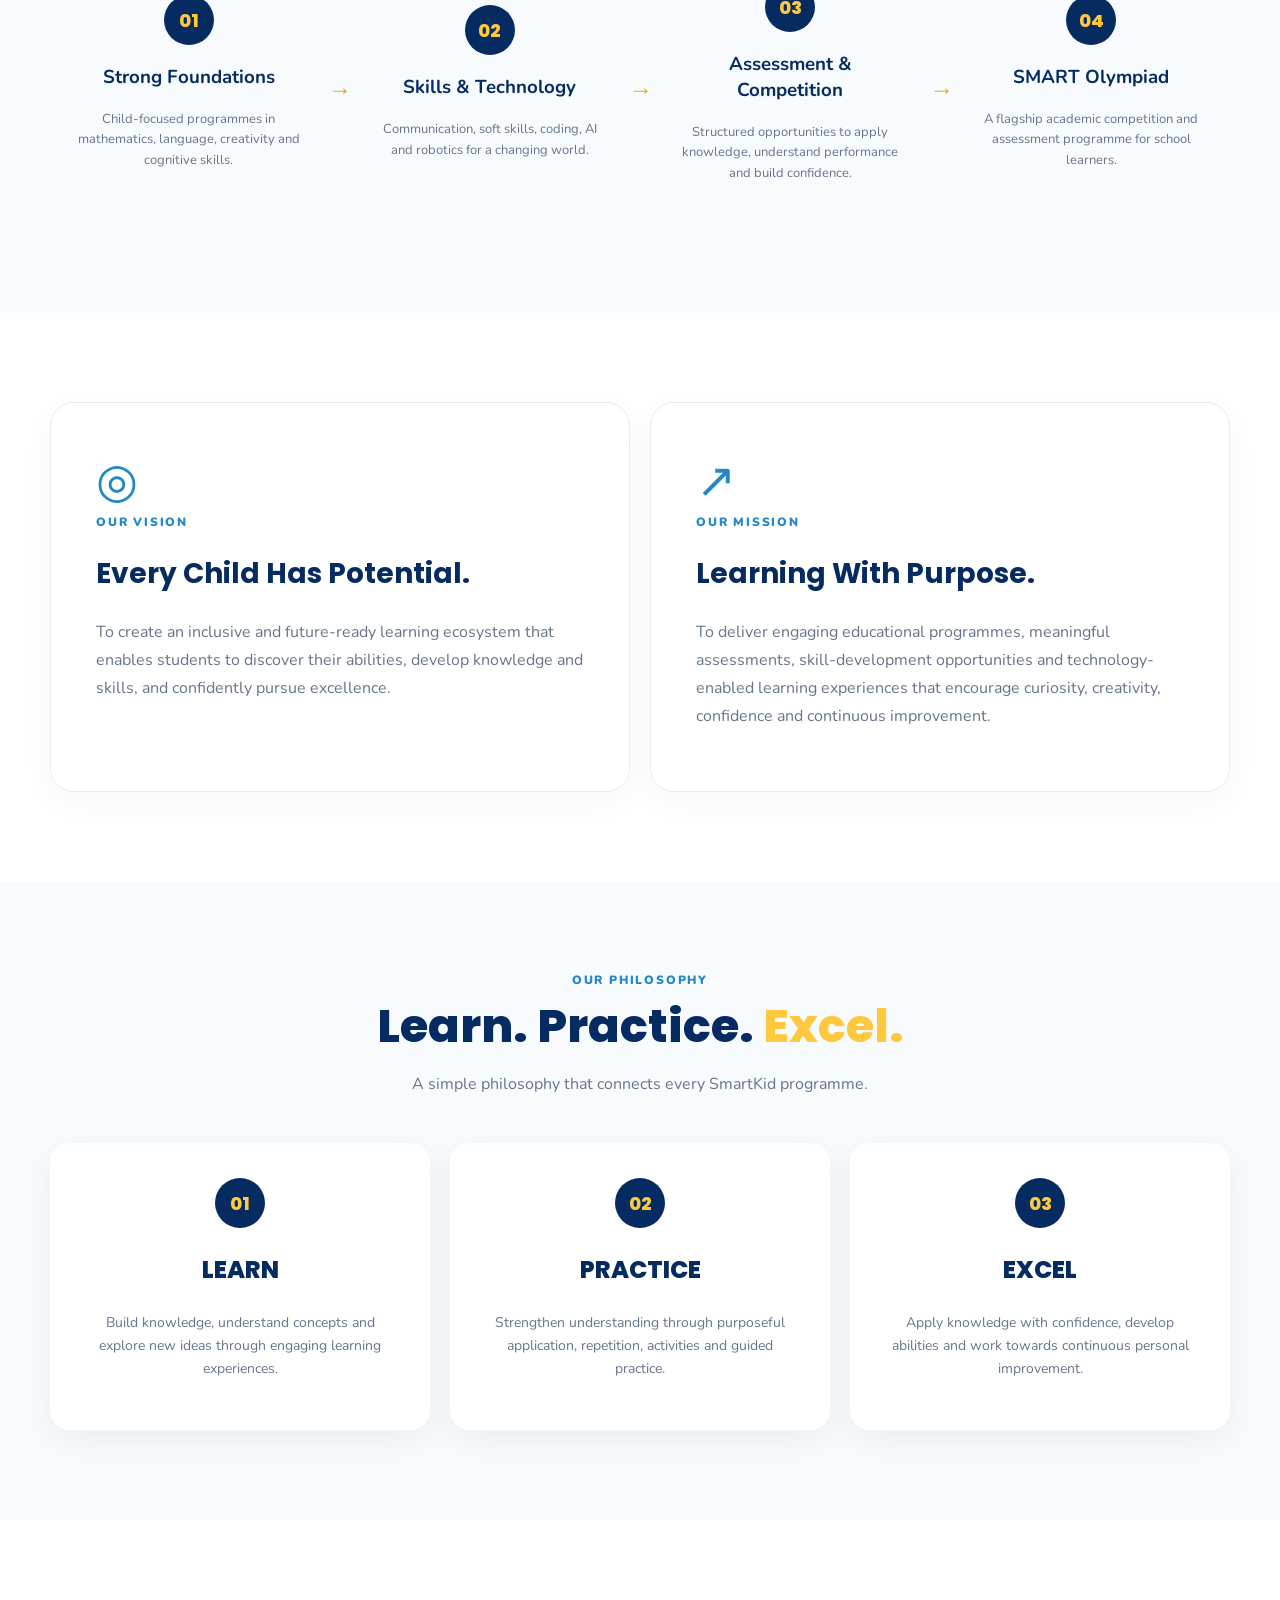
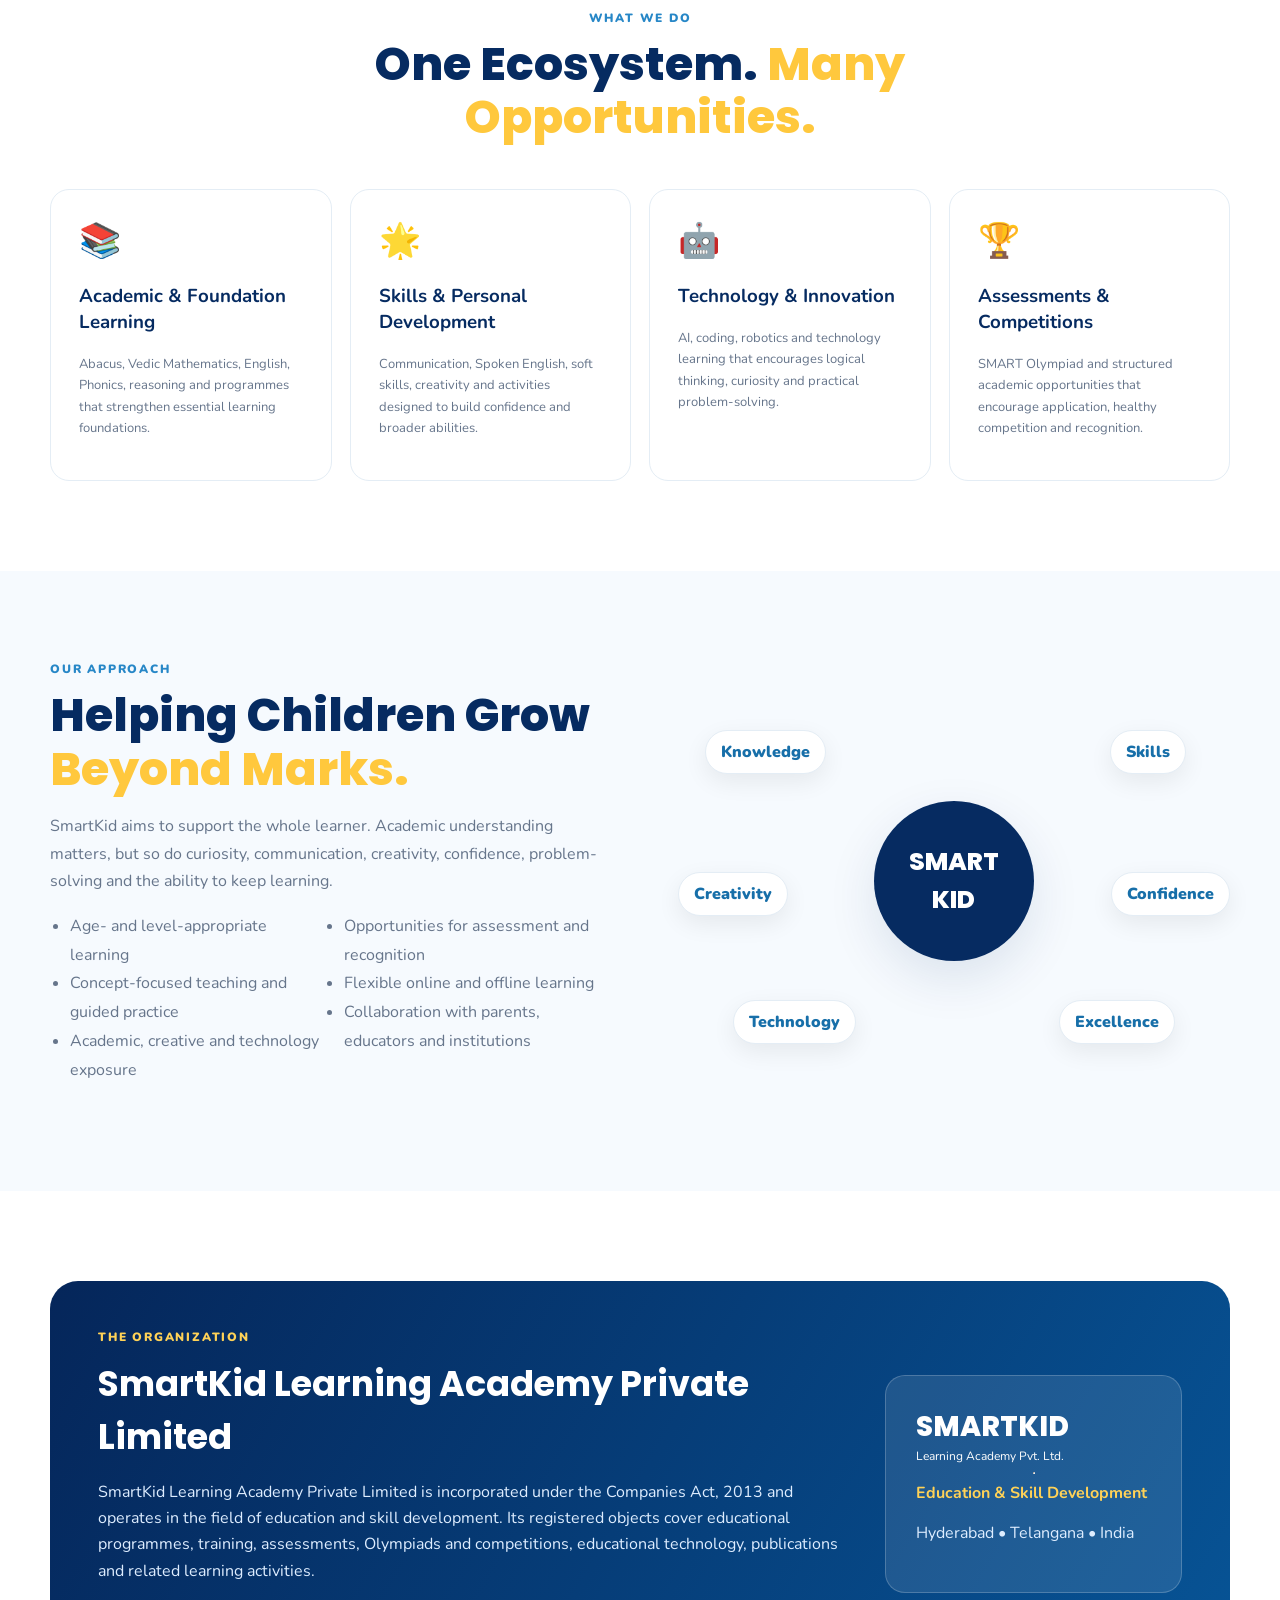
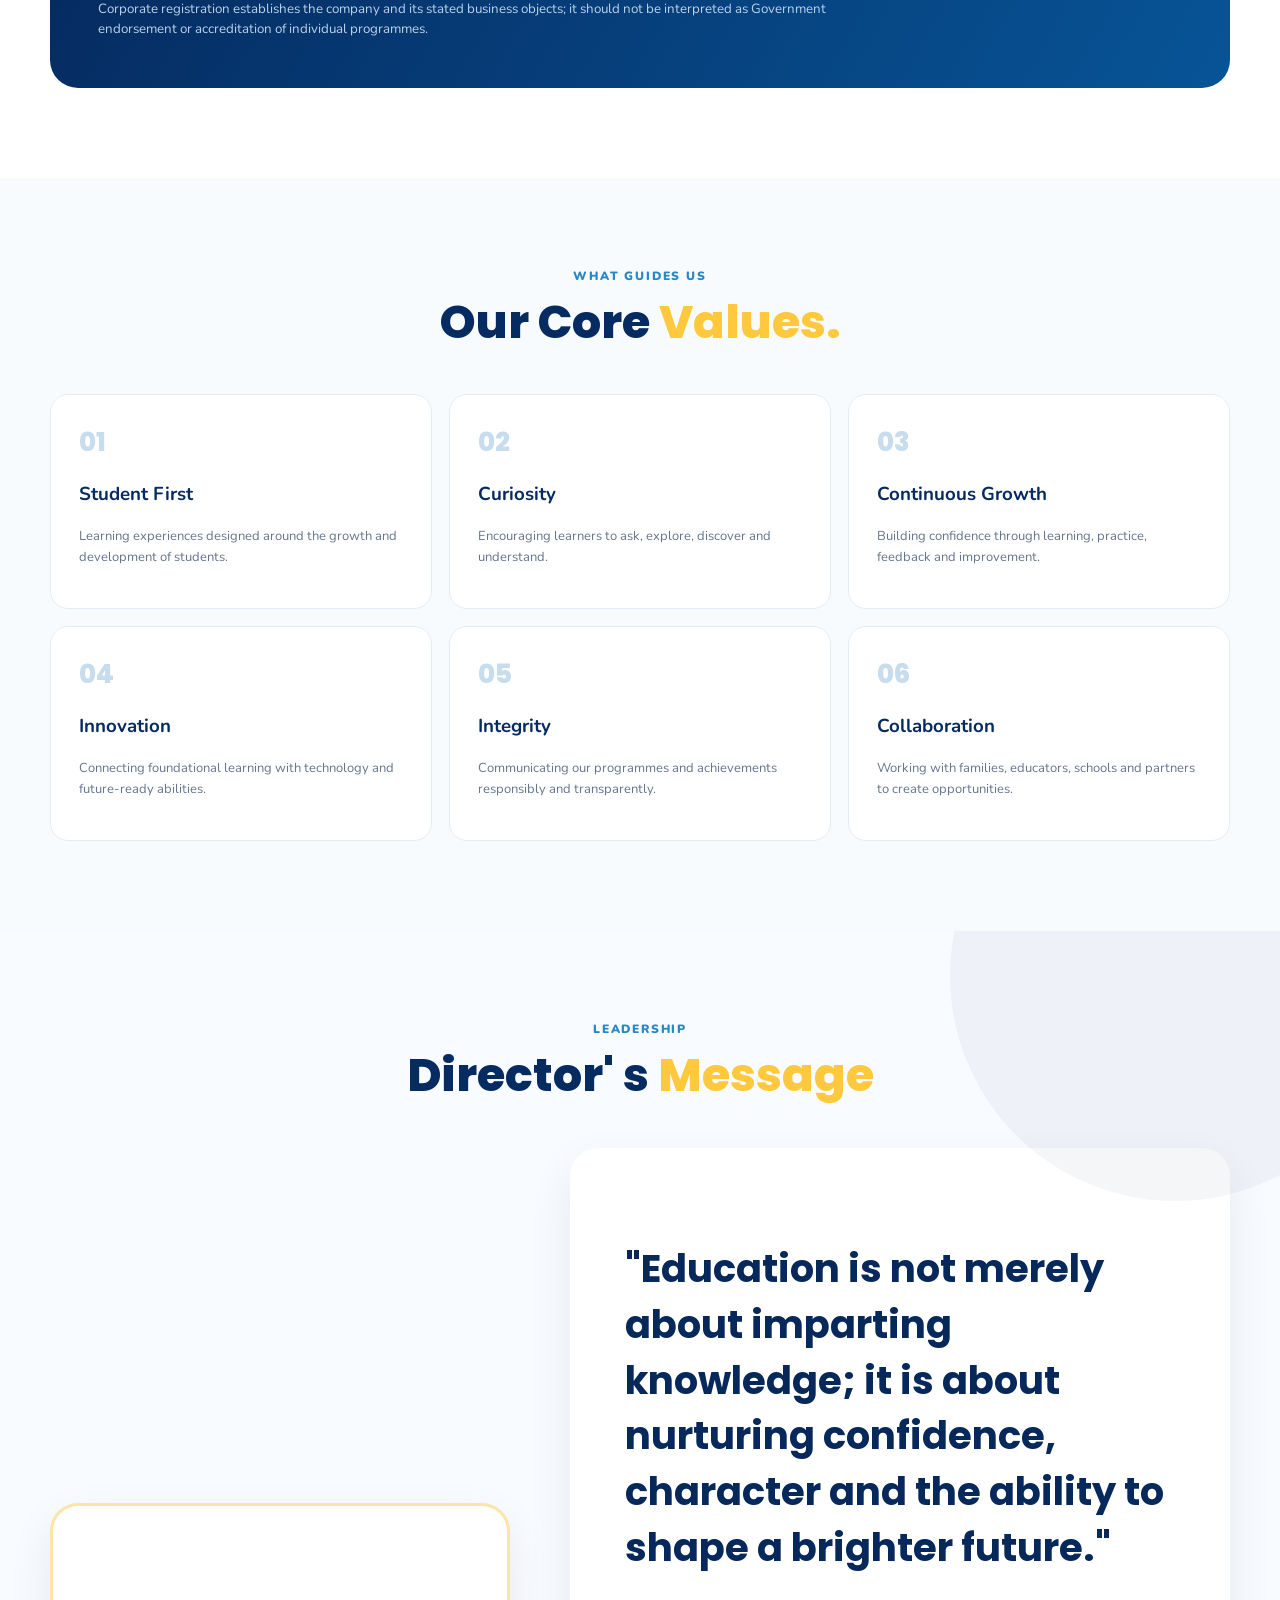
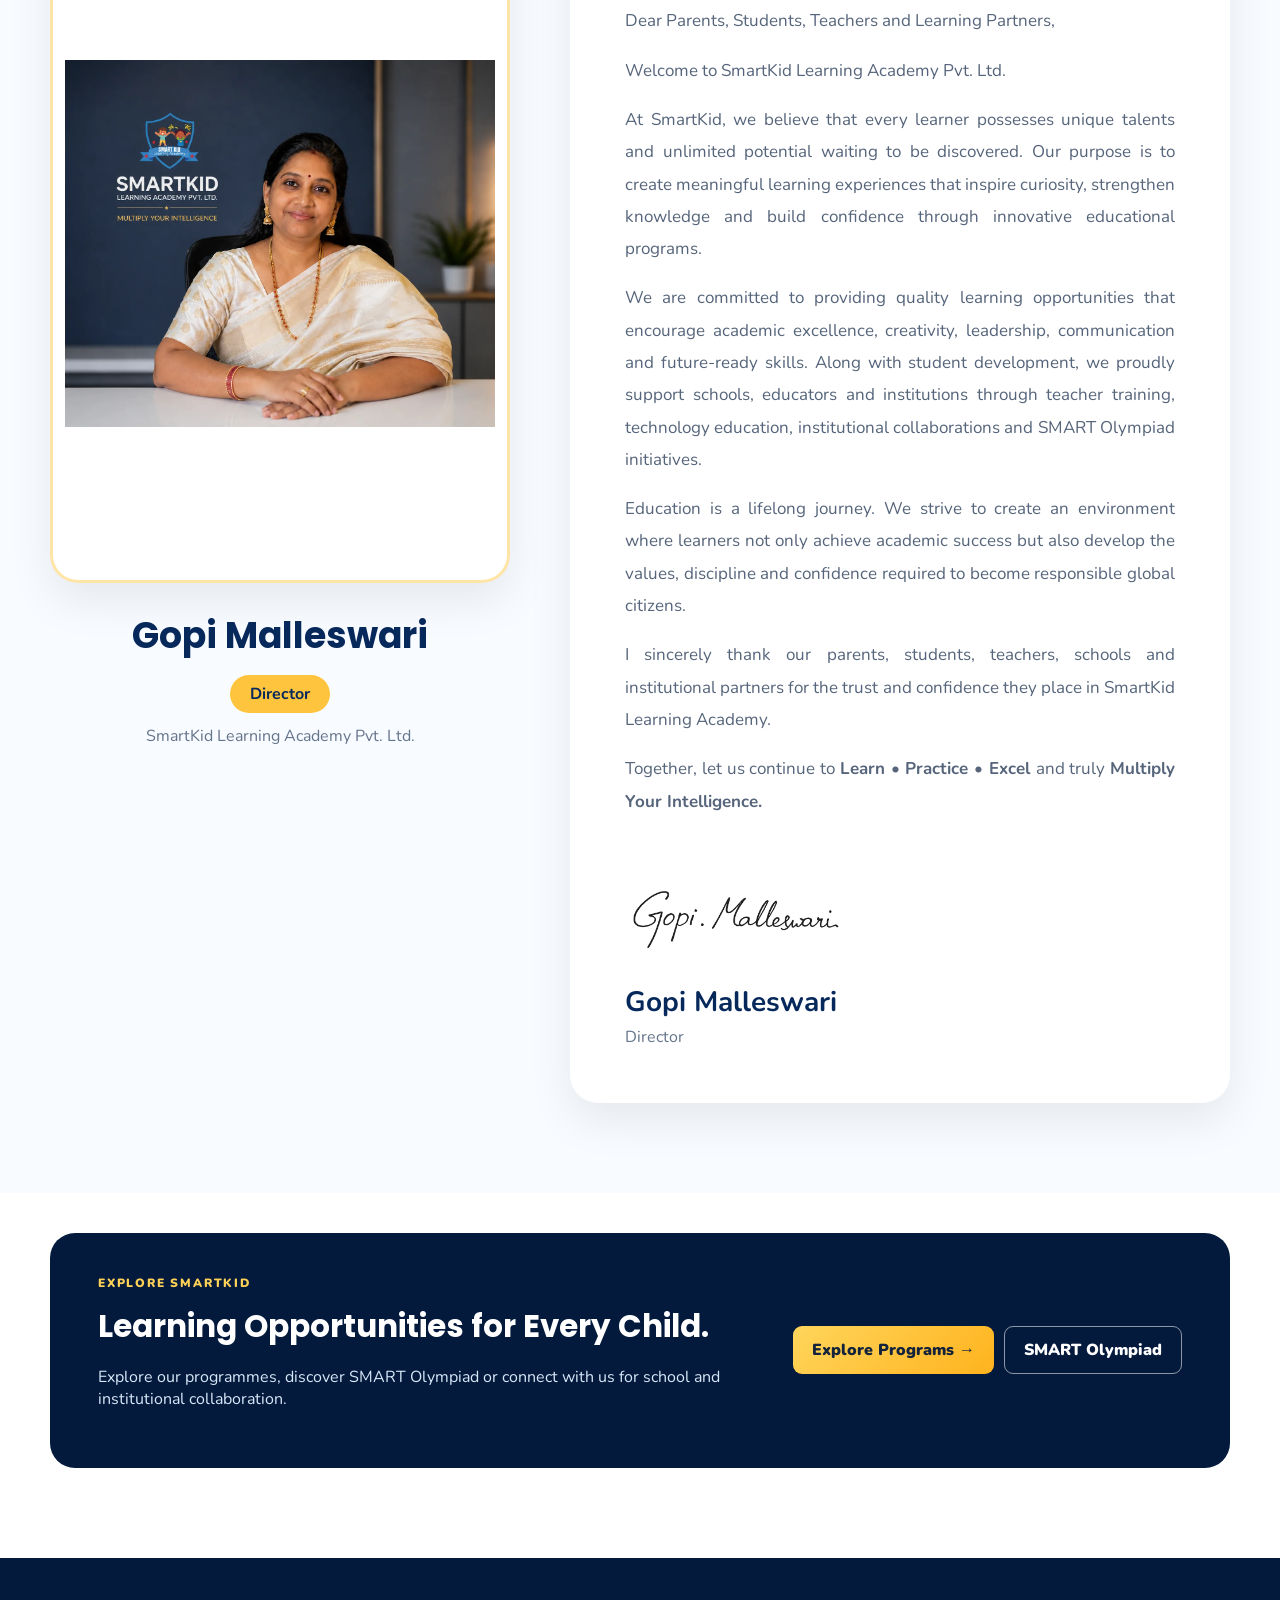
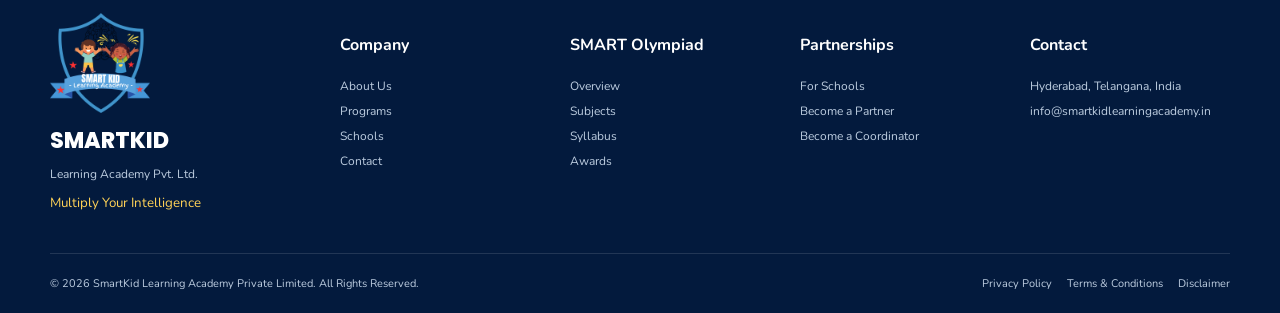
==== commit 55a0f721: "website mistakes updated" ====
--- a/about.html
+++ b/about.html
@@ -287,7 +287,7 @@
             </div> -->
                 <div class="heading reveal">
                     <div class="label">LEADERSHIP</div>
-                    <h2>Direcor' s <span>Message</span></h2>
+                    <h2>Director' s <span>Message</span></h2>
                 </div>
 
             <div class="director-wrapper">
@@ -298,13 +298,13 @@
 
                     <div class="image-card">
 
-                        <img src="assets/director.webp" alt="Gopi Mallewari - Director">
+                        <img src="assets/director.webp" alt="Gopi Malleswari - Director">
 
                     </div>
 
                     <div class="director-info">
 
-                        <h3>Gopi Mallewari</h3>
+                        <h3>Gopi Malleswari</h3>
 
                         <span>Director</span>
 
@@ -405,7 +405,7 @@
 
                     <h4>
 
-                        Gopi Mallewari
+                        Gopi Malleswari
 
                     </h4>
 
@@ -442,7 +442,8 @@
         <div class="container footer-grid">
             <div class="footbrand"><img src="assets/smartkid-logo.png" alt="">
                 <h3>SMARTKID</h3>
-                <p>Learning Academy Pvt. Ltd.</p><small>Learn • Practice • Excel</small>
+                <!-- <p>Learning Academy Pvt. Ltd.</p><small>Learn • Practice • Excel</small> -->
+                <p>Learning Academy Pvt. Ltd.</p><small>Multiply Your Intelligence</small> 
             </div>
             <div>
                 <h4>Company</h4><a href="about.html">About Us</a><a href="#">Programs</a><a href="#">Schools</a><a
